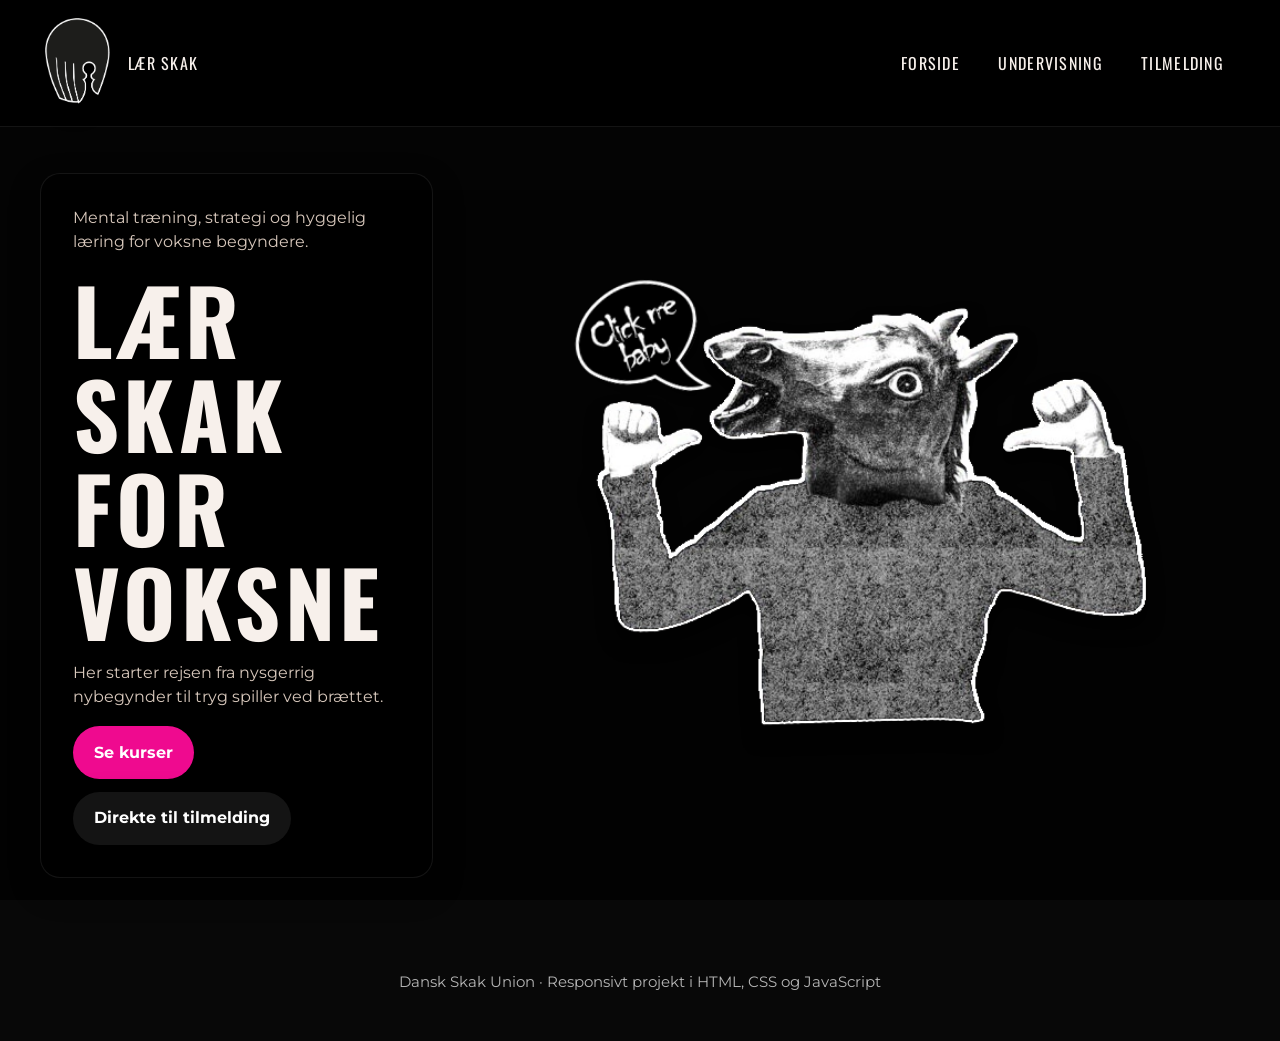
==== index.html @ 6d530229 "Add files via upload" ====
<!DOCTYPE html>
<html lang="da">

<head>
  <meta charset="UTF-8">
  <meta name="viewport" content="width=device-width, initial-scale=1.0">
  <title>Lær Skak for Voksne | Forside</title>
  <meta name="description" content="Forside til et responsivt skaksite med link videre til kursussiden.">
  <link rel="preconnect" href="https://fonts.googleapis.com">
  <link rel="preconnect" href="https://fonts.gstatic.com" crossorigin>
  <link
    href="https://fonts.googleapis.com/css2?family=Montserrat:wght@400;600;700&family=Oswald:wght@400;500;700&display=swap"
    rel="stylesheet">
  <link rel="stylesheet" href="css/style.css">
</head>

<body>
  <div class="site-shell bg-page home-page">
    <header class="site-header">
      <div class="header-inner">
        <a class="logo-link" href="index.html" aria-label="Gå til forsiden">
          <img src="assets/logo.png" alt="Dansk Skak Union logo">
          <span>Lær Skak</span>
        </a>

        <button class="menu-toggle" type="button" data-menu-toggle aria-expanded="false"
          aria-controls="main-navigation">
          Menu
        </button>

        <nav class="site-nav" id="main-navigation" data-nav aria-label="Primær navigation">
          <ul>
            <li><a href="index.html">Forside</a></li>
            <li><a href="kurser.html">Undervisning</a></li>
            <li><a href="tilmelding.html">Tilmelding</a></li>
          </ul>
        </nav>
      </div>
    </header>

    <main class="page-wrap">
      <section class="hero" aria-labelledby="hero-title">
        <div class="hero-card">
          <p class="section-intro">Mental træning, strategi og hyggelig læring for voksne begyndere.</p>
          <h1 id="hero-title">Lær Skak for Voksne</h1>
          <p>Her starter rejsen fra nysgerrig nybegynder
            til tryg spiller ved brættet.</p>

          <div class="button-row">
            <a class="cta-link" href="kurser.html">Se kurser</a>
            <a class="cta-link secondary" href="tilmelding.html">Direkte til tilmelding</a>
          </div>
        </div>

        <div class="hero-visual">
          <a class="image-link" href="kurser.html" aria-label="Gå til side 2 med kurser">
            <img class="horse-man" src="assets/horse-man.webp"
              alt="Illustration af mand med hestehoved der linker til kursussiden">
          </a>
        </div>
      </section>
    </main>

    <footer class="site-footer">
      <div class="page-wrap">
        <p>Dansk Skak Union · Responsivt projekt i HTML, CSS og JavaScript</p>
      </div>
    </footer>
  </div>

  <script src="js/menu.js"></script>
</body>

</html>
---- css/style.css ----
/* Base */
:root {
  --bg-dark: #080808;
  --bg-panel: rgba(10, 10, 10, 0.78);
  --text-light: #f7f0eb;
  --text-soft: #d8c8bc;
  --accent: #ef0a8f;
  --card: #b79d8b;
  --card-soft: #d9dce4;
  --shadow: 0 12px 30px rgba(0, 0, 0, 0.35);
  --radius: 1.25rem;
  --max-width: 1200px;
}

*,
*::before,
*::after {
  box-sizing: border-box;
}

html {
  scroll-behavior: smooth;
}

body {
  margin: 0;
  min-height: 100vh;
  font-family: "Montserrat", Arial, sans-serif;
  color: var(--text-light);
  background-color: var(--bg-dark);
  line-height: 1.5;
}

img {
  max-width: 100%;
  display: block;
}

a {
  color: inherit;
  text-decoration: none;
}

button,
input,
select,
textarea {
  font: inherit;
}

.visually-hidden {
  position: absolute;
  width: 1px;
  height: 1px;
  padding: 0;
  margin: -1px;
  overflow: hidden;
  clip-path: inset(50%);
  white-space: nowrap;
  border: 0;
}

.site-shell {
  position: relative;
  min-height: 100vh;
  isolation: isolate;
}

.bg-page::before {
  content: "";
  position: fixed;
  inset: 0;
  background-image: linear-gradient(rgba(0, 0, 0, 0.55), rgba(0, 0, 0, 0.7)), url("../assets/skak-bg.jpg");
  background-size: cover;
  background-position: center;
  z-index: -2;
}

.home-page::before {
  background-image: linear-gradient(rgba(0, 0, 0, 0.45), rgba(0, 0, 0, 0.7)), url("../assets/forside-bg.png");
}

.page-wrap {
  width: min(100% - 2rem, var(--max-width));
  margin: 0 auto;
}

.site-header {
  position: sticky;
  top: 0;
  z-index: 10;
  background: rgba(0, 0, 0, 0.82);
  backdrop-filter: blur(8px);
  border-bottom: 1px solid rgba(255, 255, 255, 0.08);
}

.header-inner {
  width: min(100% - 2rem, var(--max-width));
  margin: 0 auto;
  display: flex;
  align-items: center;
  justify-content: space-between;
  gap: 1rem;
  padding: 0.8rem 0;
}

.logo-link {
  display: inline-flex;
  align-items: center;
  gap: 0.5rem;
  font-family: "Oswald", Arial, sans-serif;
  text-transform: uppercase;
  letter-spacing: 0.08em;
}

.logo-link img {
  width: 80px;
  filter: drop-shadow(0 6px 10px rgba(0, 0, 0, 0.25));
}

.menu-toggle {
  border: 1px solid rgba(255, 255, 255, 0.2);
  background: transparent;
  color: var(--text-light);
  border-radius: 0.8rem;
  padding: 0.65rem 0.9rem;
}

.site-nav {
  position: absolute;
  right: 1rem;
  top: calc(100% + 0.5rem);
  width: min(18rem, calc(100vw - 2rem));
  background: rgba(0, 0, 0, 0.92);
  border-radius: 1rem;
  padding: 0.75rem;
  box-shadow: var(--shadow);
  display: none;
}

.site-nav.is-open {
  display: block;
}

.site-nav ul {
  list-style: none;
  padding: 0;
  margin: 0;
}

.site-nav a {
  display: block;
  padding: 0.8rem 1rem;
  border-radius: 0.75rem;
  font-family: "Oswald", Arial, sans-serif;
  letter-spacing: 0.08em;
  text-transform: uppercase;
}

.site-nav a:hover,
.site-nav a:focus-visible,
.cta-link:hover,
.cta-link:focus-visible,
.image-link:hover,
.image-link:focus-visible {
  background: rgba(239, 10, 143, 0.18);
  outline: none;
}

.hero {
  display: grid;
  gap: 1.5rem;
  align-items: center;
  padding: 2rem 0 3rem;
  min-height: calc(100vh - 88px);
}

.hero-card {
  max-width: 32rem;
  background: rgba(0, 0, 0, 0.68);
  border: 1px solid rgba(255, 255, 255, 0.08);
  border-radius: var(--radius);
  padding: 1.5rem;
  box-shadow: var(--shadow);
}

.hero h1,
.page-title,
.form-title {
  margin: 0 0 0.8rem;
  font-family: "Oswald", Arial, sans-serif;
  text-transform: uppercase;
  letter-spacing: 0.05em;
  line-height: 1.05;
}

.hero h1 {
  font-size: clamp(2.8rem, 9vw, 5.6rem);
}

.hero p,
.section-intro {
  margin: 0 0 1.1rem;
  color: var(--text-soft);
}

.button-row {
  display: flex;
  flex-wrap: wrap;
  gap: 0.8rem;
}

.cta-link {
  display: inline-flex;
  align-items: center;
  justify-content: center;
  padding: 0.9rem 1.3rem;
  border-radius: 999px;
  background: var(--accent);
  color: #fff;
  font-weight: 700;
  box-shadow: var(--shadow);
}

.cta-link.secondary {
  background: rgba(255, 255, 255, 0.08);
}

.hero-visual {
  justify-self: center;
  max-width: 22rem;
  display: flex;
  justify-content: center;
}

.image-link {
  display: inline-block;
  border-radius: 1rem;
  transition:
    transform 0.25s ease,
    filter 0.25s ease;
}

.image-link:hover,
.image-link:focus-visible {
  transform: translateY(-4px) scale(1.01);
  filter: brightness(1.06);
}

.page-section {
  padding: 1.5rem 0 3rem;
}

.content-panel {
  background: rgba(0, 0, 0, 0.72);
  border-radius: var(--radius);
  padding: 1.25rem;
  box-shadow: var(--shadow);
}

.grid-courses {
  display: grid;
  gap: 1.5rem;
}

.feature-card {
  background: rgba(183, 157, 139, 0.14);
  border: 1px solid rgba(255, 255, 255, 0.08);
  border-radius: var(--radius);
  padding: 1rem;
}

.feature-card h2,
.feature-card h3 {
  margin-top: 0;
  font-family: "Oswald", Arial, sans-serif;
  text-transform: uppercase;
  letter-spacing: 0.04em;
}

.promo-image {
  border-radius: var(--radius);
  overflow: hidden;
  box-shadow: var(--shadow);
}

.info-columns {
  display: grid;
  gap: 1rem;
}

.nav-inline {
  margin: 0 0 1rem;
  padding: 0;
  list-style: none;
  display: grid;
  gap: 0.5rem;
}

.nav-inline a {
  display: block;
  padding: 0.75rem 1rem;
  border-left: 3px solid var(--accent);
  background: rgba(255, 255, 255, 0.04);
  font-family: "Oswald", Arial, sans-serif;
  text-transform: uppercase;
  letter-spacing: 0.06em;
}

.contact-card {
  background: var(--card);
  color: #fff;
  border-radius: 1.5rem;
  padding: 1.25rem;
  box-shadow: var(--shadow);
}

.form-layout {
  display: grid;
  gap: 1.25rem;
}

.form-title {
  font-size: clamp(2rem, 6vw, 3.2rem);
  line-height: 1.05;
}

.form-grid {
  display: grid;
  gap: 1rem;
}

.form-field label {
  display: block;
  font-weight: 700;
  margin-bottom: 0.35rem;
}

.form-field input,
.form-field select,
.form-field textarea {
  width: 100%;
  border: 0;
  border-radius: 0.85rem;
  padding: 0.9rem 1rem;
  background: var(--card-soft);
  color: #454554;
}

.form-field textarea {
  min-height: 9rem;
  resize: vertical;
}

.checkbox-row {
  display: flex;
  align-items: start;
  gap: 0.75rem;
  margin: 0.5rem 0 1rem;
}

.submit-button {
  width: 100%;
  border: 0;
  border-radius: 0.9rem;
  padding: 1rem 1.2rem;
  background: var(--accent);
  color: #fff;
  font-family: "Oswald", Arial, sans-serif;
  letter-spacing: 0.35em;
  text-transform: uppercase;
  font-size: 1.05rem;
  cursor: pointer;
}

.submit-button:hover,
.submit-button:focus-visible {
  filter: brightness(1.08);
  outline: none;
}

.contact-list {
  display: grid;
  gap: 1rem;
  margin-top: 2rem;
  margin-left: 0;
}

.contact-item h3 {
  margin: 0 0 0.3rem;
  font-family: "Oswald", Arial, sans-serif;
  text-transform: uppercase;
}

.contact-item p {
  margin: 0;
}

.site-footer {
  padding: 1rem 0 2rem;
  color: rgba(255, 255, 255, 0.7);
  text-align: center;
  font-size: 0.95rem;
}

@media (min-width: 800px) {
  .menu-toggle {
    display: none;
  }

  .site-nav {
    position: static;
    display: block;
    width: auto;
    background: transparent;
    box-shadow: none;
    padding: 0;
  }

  .site-nav ul {
    display: flex;
    flex-wrap: wrap;
    gap: 0.4rem;
  }

  .hero {
    grid-template-columns: 1.1fr 0.9fr;
    gap: 2rem;
  }

  .hero-visual {
    max-width: 50rem;
  }

  .grid-courses {
    grid-template-columns: 1fr 1fr;
    grid-template-areas:
      "mental hvad"
      "praktisk praktisk"
      "hvorfor hvorfor";
  }

  #mental {
    grid-area: mental;
  }

  #hvad {
    grid-area: hvad;
  }

  #praktisk {
    grid-area: praktisk;
  }

  #hvorfor {
    grid-area: hvorfor;
  }

  #hvorfor .image-link {
    display: block;
    width: 100%;
  }

  #hvorfor img {
    display: block;
    width: 100%;
    height: auto;
  }

  .info-columns {
    grid-template-columns: 1fr 1fr;
  }

  .contact-card {
    padding: 1.5rem;
  }

  .form-layout {
    grid-template-columns: 2fr 0.9fr;
    align-items: start;
  }

  .form-grid {
    grid-template-columns: 1fr 1fr;
  }

  .form-field.full {
    grid-column: 1 / -1;
  }

  .submit-button {
    font-size: 1.25rem;
  }

  .contact-list {
    margin-top: 9rem;
    margin-left: 2rem;
  }
}

@media (min-width: 1200px) {
  .header-inner,
  .page-wrap {
    width: min(100% - 4rem, var(--max-width));
  }

  .hero-card,
  .content-panel,
  .contact-card {
    padding: 2rem;
  }
}

/* Kun hestemanden på forsiden */
.horse-man {
  width: 460px;
  max-width: none;
  display: block;
  margin: 0 auto;
}

@media (min-width: 800px) {
  .horse-man {
    width: 775px;
  }
}
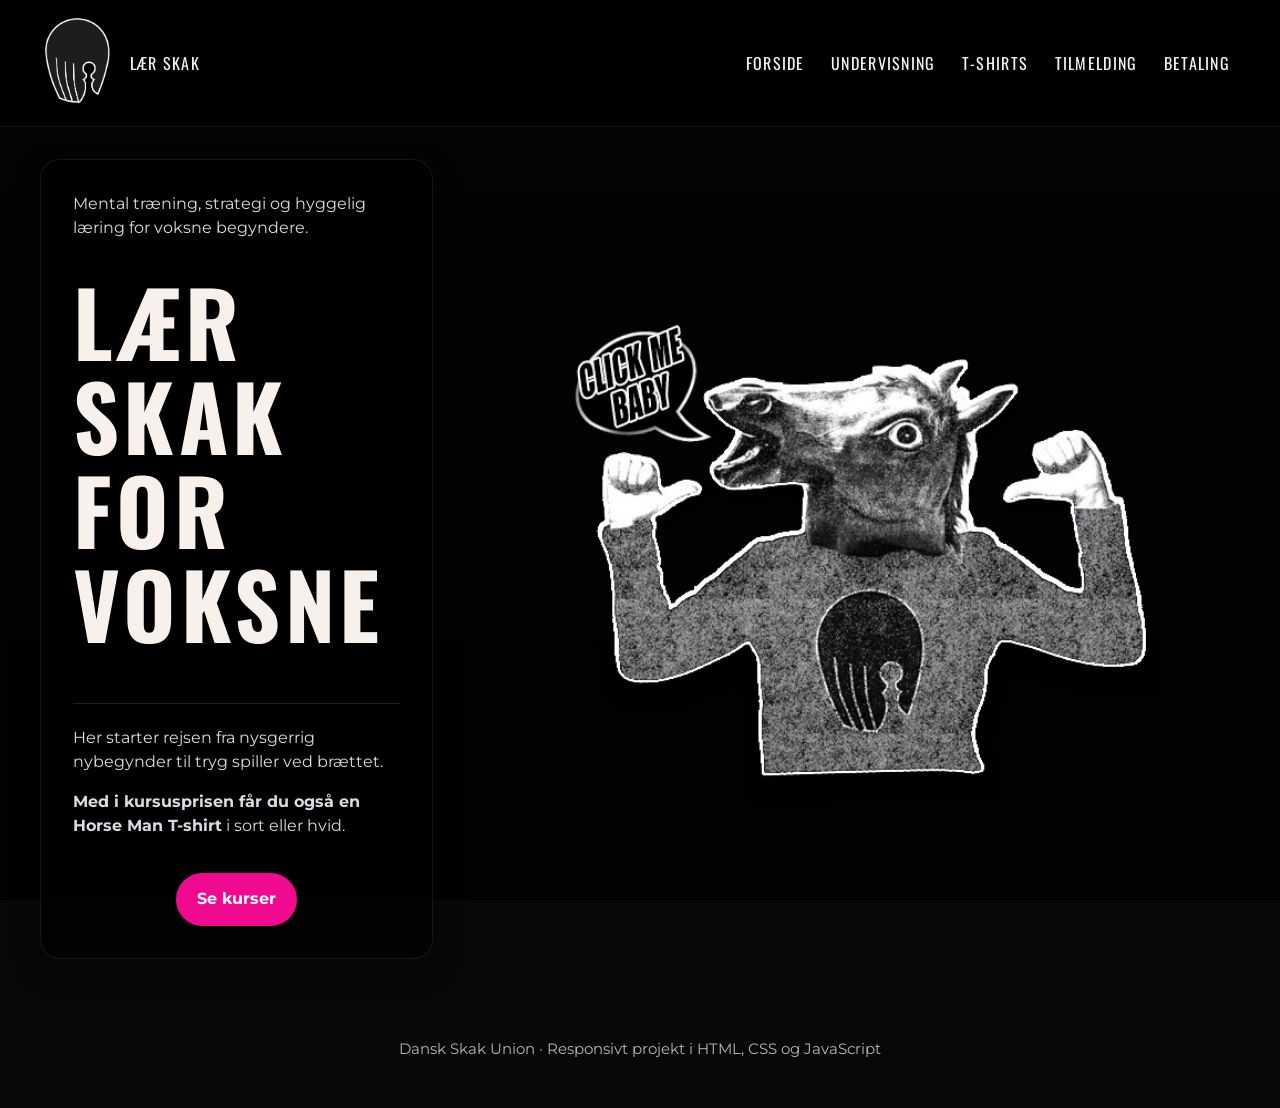
==== commit 61564d91: "Add files via upload" ====
--- a/index.html
+++ b/index.html
@@ -5,13 +5,80 @@
   <meta charset="UTF-8">
   <meta name="viewport" content="width=device-width, initial-scale=1.0">
   <title>Lær Skak for Voksne | Forside</title>
-  <meta name="description" content="Forside til et responsivt skaksite med link videre til kursussiden.">
+  <meta name="description"
+    content="Forside til et responsivt skaksite med link videre til kursussiden og T-shirt side.">
   <link rel="preconnect" href="https://fonts.googleapis.com">
   <link rel="preconnect" href="https://fonts.gstatic.com" crossorigin>
   <link
     href="https://fonts.googleapis.com/css2?family=Montserrat:wght@400;600;700&family=Oswald:wght@400;500;700&display=swap"
     rel="stylesheet">
   <link rel="stylesheet" href="css/style.css">
+  <link rel="apple-touch-icon" sizes="180x180" href="/apple-touch-icon.png">
+  <link rel="icon" type="image/png" sizes="32x32" href="/favicon-32x32.png">
+  <link rel="icon" type="image/png" sizes="16x16" href="/favicon-16x16.png">
+  <link rel="manifest" href="/site.webmanifest">
+
+<style>
+.cta-link,
+.submit-button,
+.payment-submit-button,
+.price-box,
+.price-box-link{
+transition:transform .18s ease,filter .18s ease,box-shadow .18s ease;
+}
+
+.cta-link:hover,
+.submit-button:hover,
+.payment-submit-button:hover,
+.cta-link:focus-visible,
+.submit-button:focus-visible,
+.payment-submit-button:focus-visible{
+filter:brightness(1.15);
+transform:translateY(-2px) scale(1.03);
+box-shadow:0 14px 34px rgba(255,0,140,.45);
+}
+
+.site-nav a{
+position:relative;
+padding:6px 10px;
+border-radius:6px;
+}
+
+.site-nav a::before{
+content:"";
+position:absolute;
+inset:0;
+background:rgba(255,0,140,.25);
+border-radius:6px;
+opacity:0;
+transition:opacity .18s ease;
+z-index:-1;
+}
+
+.site-nav a:hover::before,
+.site-nav a:focus-visible::before{
+opacity:1;
+}
+
+
+.hero-visual .image-link,
+.hero-visual .horse-man{
+display:inline-block;
+}
+
+.hero-visual .horse-man{
+transition:transform .18s ease;
+transform-origin:center center;
+}
+
+.hero-visual .image-link:hover .horse-man,
+.hero-visual .image-link:focus-visible .horse-man,
+.hero-visual .image-link:focus .horse-man{
+transform:scale(1.2);
+}
+
+</style>
+
 </head>
 
 <body>
@@ -32,30 +99,34 @@
           <ul>
             <li><a href="index.html">Forside</a></li>
             <li><a href="kurser.html">Undervisning</a></li>
+            <li><a href="tshirts.html">T-shirts</a></li>
             <li><a href="tilmelding.html">Tilmelding</a></li>
+            <li><a href="betaling.html">Betaling</a></li>
           </ul>
         </nav>
       </div>
     </header>
 
     <main class="page-wrap">
-      <section class="hero" aria-labelledby="hero-title">
-        <div class="hero-card">
+      <section class="hero index-mobile-layout" aria-labelledby="hero-title">
+        <div class="hero-card index-hero-card">
           <p class="section-intro">Mental træning, strategi og hyggelig læring for voksne begyndere.</p>
           <h1 id="hero-title">Lær Skak for Voksne</h1>
-          <p>Her starter rejsen fra nysgerrig nybegynder
-            til tryg spiller ved brættet.</p>
 
-          <div class="button-row">
-            <a class="cta-link" href="kurser.html">Se kurser</a>
-            <a class="cta-link secondary" href="tilmelding.html">Direkte til tilmelding</a>
+          <div class="tshirt-selection-inline index-mobile-copy">
+            <p>Her starter rejsen fra nysgerrig nybegynder til tryg spiller ved brættet.</p>
+            <p><strong>Med i kursusprisen får du også en Horse Man T-shirt</strong> i sort eller hvid.</p>
+
+            <div class="selection-actions">
+              <a class="cta-link" href="kurser.html">Se kurser</a>
+            </div>
           </div>
         </div>
 
         <div class="hero-visual">
-          <a class="image-link" href="kurser.html" aria-label="Gå til side 2 med kurser">
+          <a class="image-link" href="tshirts.html" aria-label="Gå til T-shirt-siden">
             <img class="horse-man" src="assets/horse-man.webp"
-              alt="Illustration af mand med hestehoved der linker til kursussiden">
+              alt="Illustration af Horse Man der linker til T-shirt-siden">
           </a>
         </div>
       </section>
--- a/css/style.css
+++ b/css/style.css
@@ -1,9 +1,12 @@
-/* Base */
+/* =========================================================
+   01. ROOT / DESIGN TOKENS
+========================================================= */
+
 :root {
   --bg-dark: #080808;
   --bg-panel: rgba(10, 10, 10, 0.78);
   --text-light: #f7f0eb;
-  --text-soft: #d8c8bc;
+  --text-soft: #d8dce4;
   --accent: #ef0a8f;
   --card: #b79d8b;
   --card-soft: #d9dce4;
@@ -11,6 +14,10 @@
   --radius: 1.25rem;
   --max-width: 1200px;
 }
+
+/* =========================================================
+   02. RESET / BASE
+========================================================= */
 
 *,
 *::before,
@@ -60,36 +67,45 @@
   border: 0;
 }
 
+/* =========================================================
+   03. GLOBAL LAYOUT
+========================================================= */
+
 .site-shell {
   position: relative;
   min-height: 100vh;
   isolation: isolate;
 }
 
+.page-wrap {
+  width: min(100% - 2rem, var(--max-width));
+  margin: 0 auto;
+}
+
 .bg-page::before {
   content: "";
   position: fixed;
   inset: 0;
-  background-image: linear-gradient(rgba(0, 0, 0, 0.55), rgba(0, 0, 0, 0.7)), url("../assets/skak-bg.jpg");
+  background-image: linear-gradient(rgba(0, 0, 0, 0.55), rgba(0, 0, 0, 0.72)), url("../assets/skak-bg.jpg");
   background-size: cover;
   background-position: center;
   z-index: -2;
 }
 
-.home-page::before {
+.home-page::before,
+.tshirt-page.bg-page::before {
   background-image: linear-gradient(rgba(0, 0, 0, 0.45), rgba(0, 0, 0, 0.7)), url("../assets/forside-bg.png");
 }
 
-.page-wrap {
-  width: min(100% - 2rem, var(--max-width));
-  margin: 0 auto;
-}
+/* =========================================================
+   04. HEADER / NAVIGATION
+========================================================= */
 
 .site-header {
-  position: sticky;
+  position: relative;
   top: 0;
-  z-index: 10;
-  background: rgba(0, 0, 0, 0.82);
+  z-index: 20;
+  background: rgba(0, 0, 0, 0.84);
   backdrop-filter: blur(8px);
   border-bottom: 1px solid rgba(255, 255, 255, 0.08);
 }
@@ -107,7 +123,7 @@
 .logo-link {
   display: inline-flex;
   align-items: center;
-  gap: 0.5rem;
+  gap: 0.6rem;
   font-family: "Oswald", Arial, sans-serif;
   text-transform: uppercase;
   letter-spacing: 0.08em;
@@ -124,6 +140,7 @@
   color: var(--text-light);
   border-radius: 0.8rem;
   padding: 0.65rem 0.9rem;
+  cursor: pointer;
 }
 
 .site-nav {
@@ -131,7 +148,9 @@
   right: 1rem;
   top: calc(100% + 0.5rem);
   width: min(18rem, calc(100vw - 2rem));
-  background: rgba(0, 0, 0, 0.92);
+  background: rgba(0, 0, 0, 0.88);
+  backdrop-filter: blur(8px);
+  border: 1px solid rgba(255, 255, 255, 0.08);
   border-radius: 1rem;
   padding: 0.75rem;
   box-shadow: var(--shadow);
@@ -161,11 +180,46 @@
 .site-nav a:focus-visible,
 .cta-link:hover,
 .cta-link:focus-visible,
-.image-link:hover,
-.image-link:focus-visible {
-  background: rgba(239, 10, 143, 0.18);
+.submit-button:hover,
+.submit-button:focus-visible,
+.course-page .course-route a:hover,
+.course-page .course-route a:focus-visible,
+
+/* =========================================================
+   HORSE MAN HOVER (INDEX)
+   no magenta boxes + 20% scale on Horse Man only
+========================================================= */
+
+.home-page .hero-visual .image-link {
+  position: relative;
+  isolation: isolate;
+}
+
+.home-page .hero-visual .image-link::before,
+.home-page .hero-visual .image-link::after {
+  display: none;
+  content: none;
+}
+
+.home-page .hero-visual .image-link:hover,
+.home-page .hero-visual .image-link:focus-visible {
+  background: transparent;
   outline: none;
 }
+
+.home-page .hero-visual .horse-man {
+  transition: transform 0.25s ease;
+  transform-origin: center center;
+}
+
+.home-page .hero-visual .image-link:hover .horse-man,
+.home-page .hero-visual .image-link:focus-visible .horse-man {
+  transform: rotate(-8deg) scale(1.2);
+}
+
+/* =========================================================
+   05. GENERIC HERO / CARDS / BUTTONS
+========================================================= */
 
 .hero {
   display: grid;
@@ -182,6 +236,9 @@
   border-radius: var(--radius);
   padding: 1.5rem;
   box-shadow: var(--shadow);
+  display: flex;
+  flex-direction: column;
+  gap: 1rem;
 }
 
 .hero h1,
@@ -208,6 +265,8 @@
   display: flex;
   flex-wrap: wrap;
   gap: 0.8rem;
+  justify-content: center;
+  align-items: center;
 }
 
 .cta-link {
@@ -220,6 +279,11 @@
   color: #fff;
   font-weight: 700;
   box-shadow: var(--shadow);
+  transition:
+    transform 0.2s ease,
+    filter 0.2s ease,
+    background-color 0.2s ease,
+    box-shadow 0.2s ease;
 }
 
 .cta-link.secondary {
@@ -248,7 +312,7 @@
 }
 
 .page-section {
-  padding: 1.5rem 0 3rem;
+  padding: 0.75rem 0 3rem;
 }
 
 .content-panel {
@@ -274,7 +338,7 @@
 .feature-card h3 {
   margin-top: 0;
   font-family: "Oswald", Arial, sans-serif;
-  text-transform: uppercase;
+  color: #fb4401;
   letter-spacing: 0.04em;
 }
 
@@ -306,6 +370,10 @@
   text-transform: uppercase;
   letter-spacing: 0.06em;
 }
+
+/* =========================================================
+   06. FORMS / CONTACT / PAYMENT SHARED
+========================================================= */
 
 .contact-card {
   background: var(--card);
@@ -345,6 +413,17 @@
   padding: 0.9rem 1rem;
   background: var(--card-soft);
   color: #454554;
+}
+
+.form-field select {
+  padding-right: 3.3rem;
+  appearance: none;
+  -webkit-appearance: none;
+  -moz-appearance: none;
+  background-image: url("data:image/svg+xml;utf8,<svg xmlns='http://www.w3.org/2000/svg' width='18' height='18' viewBox='0 0 24 24' fill='none' stroke='%23454554' stroke-width='2.4' stroke-linecap='round' stroke-linejoin='round'><polyline points='6 9 12 15 18 9'/></svg>");
+  background-repeat: no-repeat;
+  background-position: right 1.35rem center;
+  background-size: 16px;
 }
 
 .form-field textarea {
@@ -373,12 +452,6 @@
   cursor: pointer;
 }
 
-.submit-button:hover,
-.submit-button:focus-visible {
-  filter: brightness(1.08);
-  outline: none;
-}
-
 .contact-list {
   display: grid;
   gap: 1rem;
@@ -395,6 +468,43 @@
 .contact-item p {
   margin: 0;
 }
+
+.payment-contact-card {
+  background: var(--card);
+  color: #fff;
+}
+
+.payment-form .form-grid {
+  display: grid;
+  gap: 1rem;
+}
+
+.payment-submit-button {
+  margin-top: 1.2rem;
+}
+
+.payment-contact-list {
+  display: grid;
+  gap: 1rem;
+}
+
+.payment-note {
+  margin: 1rem 0 0;
+  color: rgba(255, 255, 255, 0.92);
+}
+
+.payment-note p {
+  margin: 0;
+}
+
+.payment-side-cta,
+.payment-side-cta--neutral {
+  display: none;
+}
+
+/* =========================================================
+   07. FOOTER / SHARED SMALL ITEMS
+========================================================= */
 
 .site-footer {
   padding: 1rem 0 2rem;
@@ -403,6 +513,568 @@
   font-size: 0.95rem;
 }
 
+.horse-man {
+  width: 460px;
+  max-width: none;
+  display: block;
+  margin: 0 auto;
+}
+
+/* =========================================================
+   08. COURSE PAGE
+========================================================= */
+
+.course-page .site-header {
+  position: relative;
+  top: auto;
+}
+
+.course-page main,
+.course-page .page-wrap,
+.course-page .page-section {
+  margin-top: 0;
+}
+
+.course-page .page-section {
+  padding-top: 0.75rem;
+}
+
+.course-page .course-hero,
+.course-page .course-card {
+  background: rgba(0, 0, 0, 0.82);
+  border: 1px solid rgba(255, 255, 255, 0.08);
+  border-radius: 1.9rem;
+  box-shadow: 0 20px 60px rgba(0, 0, 0, 0.45);
+  backdrop-filter: blur(10px);
+}
+
+.course-page .course-hero {
+  display: grid;
+  gap: 1.5rem;
+  align-items: center;
+  padding: 1.4rem;
+  overflow: hidden;
+}
+
+.course-page .course-hero__copy,
+.course-page .course-hero__visual,
+.course-page .course-card__content,
+.course-page .course-card__media {
+  min-width: 0;
+}
+
+.course-page .course-hero__visual img,
+.course-page .course-card__media img {
+  width: 100%;
+  height: auto;
+  border-radius: 1.5rem;
+}
+
+.course-page .course-kicker,
+.course-page .course-card__eyebrow {
+  display: inline-flex;
+  align-items: center;
+  min-height: 2.2rem;
+  padding: 0.35rem 0.9rem;
+  border-radius: 999px;
+  background: rgba(88, 15, 56, 0.88);
+  color: #f5ddec;
+  font-family: "Oswald", Arial, sans-serif;
+  font-size: clamp(0.8rem, 1.4vw, 0.95rem);
+  line-height: 1;
+  letter-spacing: 0.05em;
+  text-transform: uppercase;
+  margin-bottom: 0.85rem;
+}
+
+.course-page .course-hero__title,
+.course-page .course-card h2,
+.course-page .info-panel h2 {
+  margin: 0 0 0.8rem;
+  font-family: "Oswald", Arial, sans-serif;
+  font-weight: 700;
+  line-height: 1.03;
+}
+
+.course-page .course-hero__title {
+  font-size: clamp(3rem, 7vw, 5.4rem);
+  letter-spacing: -0.02em;
+  text-transform: none;
+  color: #f7f0eb;
+}
+
+.course-page .course-hero__lead,
+.course-page .course-card__content p {
+  color: #f1ece7;
+  font-size: clamp(1rem, 1.6vw, 1.15rem);
+  line-height: 1.45;
+}
+
+.course-page .course-badges {
+  display: grid;
+  grid-template-columns: repeat(3, minmax(0, 1fr));
+  gap: 0.8rem;
+  margin: 1.2rem 0 1.3rem;
+}
+
+.course-page .course-badge {
+  padding: 1rem 1.1rem;
+  border-radius: 1.2rem;
+  background: rgba(255, 255, 255, 0.06);
+  border: 1px solid rgba(255, 255, 255, 0.08);
+  min-height: 5rem;
+  display: flex;
+  flex-direction: column;
+  justify-content: center;
+}
+
+.course-page .course-badge strong {
+  display: block;
+  font-size: clamp(1.1rem, 1.7vw, 1.35rem);
+  color: #ffffff;
+  line-height: 1.05;
+}
+
+.course-page .course-badge span {
+  display: block;
+  margin-top: 0.2rem;
+  color: #ebe5df;
+  font-size: clamp(0.95rem, 1.4vw, 1.05rem);
+}
+
+.course-page .cta-link {
+  min-height: 3.25rem;
+  padding: 0.95rem 1.35rem;
+  border-radius: 999px;
+  font-size: 1rem;
+  font-weight: 700;
+  box-shadow: none;
+}
+
+.course-page .cta-link.secondary {
+  background: rgba(255, 255, 255, 0.12);
+}
+
+.course-page .dsu-button:hover,
+.course-page .dsu-button:focus-visible {
+  background: rgba(239, 10, 143, 0.24);
+  transform: translateY(-2px);
+  box-shadow: 0 10px 24px rgba(0, 0, 0, 0.26);
+}
+
+.course-page .course-layout {
+  display: grid;
+  grid-template-columns: minmax(0, 1fr);
+  gap: 1.25rem;
+  margin-top: 1.25rem;
+  align-items: start;
+}
+
+.course-page .course-card {
+  display: grid;
+  grid-template-columns: minmax(0, 1fr);
+  gap: 1rem;
+  align-items: center;
+  padding: 1.15rem;
+  overflow: hidden;
+}
+
+.course-page .course-card h2 {
+  font-size: clamp(2rem, 3.2vw, 2.8rem);
+  color: #f7f0eb;
+}
+
+.course-page .course-checklist,
+.course-page .info-list,
+.course-page .benefit-list {
+  list-style: none;
+  margin: 0.9rem 0 0;
+  padding: 0;
+  display: grid;
+  gap: 0.55rem;
+}
+
+.course-page .course-checklist.compact {
+  gap: 0.65rem;
+}
+
+.course-page .course-checklist li,
+.course-page .info-list li,
+.course-page .benefit-list li {
+  position: relative;
+  padding-left: 1.1rem;
+  font-size: 0.94rem;
+  line-height: 1.35;
+}
+
+.course-page .course-checklist li {
+  color: #f4efe9;
+  font-size: clamp(1rem, 1.5vw, 1.1rem);
+  padding-left: 1.5rem;
+}
+
+.course-page .info-list li,
+.course-page .benefit-list li {
+  color: #000;
+}
+
+.course-page .course-checklist li::before,
+.course-page .info-list li::before,
+.course-page .benefit-list li::before {
+  content: "✓";
+  position: absolute;
+  left: 0;
+  top: 0;
+  color: #70d0a0;
+  font-weight: 700;
+}
+
+.course-page .course-sidebar {
+  display: grid;
+  gap: 0.8rem;
+  align-self: start;
+  align-content: start;
+}
+
+.course-page .info-panel {
+  padding: 1rem 1.05rem;
+  color: #1f2734;
+  background: rgba(255, 255, 255, 0.92);
+  border: none;
+  border-radius: 1.2rem;
+  box-shadow: 0 16px 36px rgba(0, 0, 0, 0.22);
+  backdrop-filter: blur(8px);
+  height: auto;
+  min-height: 0;
+  align-self: start;
+}
+
+.course-page .info-panel h2 {
+  margin: 0 0 0.4rem;
+  font-size: clamp(2.1rem, 3.2vw, 2.9rem);
+  color: #202735;
+  line-height: 0.95;
+  letter-spacing: -0.03em;
+}
+
+.course-page .info-panel p {
+  color: #000;
+  font-size: 0.9rem;
+  line-height: 1.3;
+}
+
+.course-page .info-panel--practical,
+.course-page .info-panel--why {
+  padding-top: 0.95rem;
+  padding-bottom: 0.95rem;
+}
+
+.course-page .info-panel--price {
+  padding: 0.75rem 0.85rem 0.85rem;
+}
+
+.course-page .price-box-link {
+  display: block;
+  color: inherit;
+  text-decoration: none;
+}
+
+.course-page .price-box-link:focus-visible {
+  outline: none;
+}
+
+.course-page .price-box {
+  display: flex;
+  flex-direction: column;
+  gap: 0.55rem;
+  align-items: center;
+}
+
+.course-page .price-tag {
+  background: #157a79;
+  border-radius: 0.9rem;
+  min-height: 94px;
+  display: flex;
+  align-items: center;
+  justify-content: center;
+  gap: 0.35rem;
+  padding: 0.8rem 0.9rem;
+  box-shadow:
+    inset 0 1px 0 rgba(255, 255, 255, 0.08),
+    0 10px 24px rgba(0, 0, 0, 0.28);
+  transition:
+    transform 0.25s ease,
+    box-shadow 0.25s ease;
+}
+
+.course-page .price-box-link:hover .price-tag,
+.course-page .price-box-link:focus-visible .price-tag {
+  transform: translateY(-2px);
+  box-shadow:
+    inset 0 1px 0 rgba(255, 255, 255, 0.08),
+    0 14px 30px rgba(0, 0, 0, 0.34);
+}
+
+.course-page .price-amount {
+  font-family: "Anton", "Oswald", Arial, sans-serif;
+  font-size: clamp(4.4rem, 9vw, 5.8rem);
+  line-height: 0.82;
+  color: #f3f1ea;
+  letter-spacing: 0.01em;
+}
+
+.course-page .price-currency {
+  font-family: "Anton", "Oswald", Arial, sans-serif;
+  font-size: clamp(1.9rem, 3.5vw, 2.5rem);
+  line-height: 1;
+  color: #f3f1ea;
+  transform: translateY(6px);
+}
+
+.course-page .price-description {
+  margin: 0;
+  width: 100%;
+  max-width: none;
+  color: #000;
+  font-size: 0.84rem;
+  line-height: 1.22;
+  text-align: center;
+}
+
+.course-page .course-route {
+  display: flex;
+  flex-wrap: wrap;
+  gap: 0.8rem;
+  margin-top: 1rem;
+}
+
+.course-page .course-route a {
+  display: inline-flex;
+  align-items: center;
+  justify-content: center;
+  min-height: 3rem;
+  padding: 0.65rem 1.2rem;
+  border-radius: 999px;
+  background: var(--accent);
+  color: #fff;
+  font-weight: 700;
+  font-size: 1rem;
+  box-shadow: var(--shadow);
+  transition:
+    transform 0.2s ease,
+    filter 0.2s ease;
+}
+
+.course-page .course-route a:hover,
+.course-page .course-route a:focus-visible {
+  filter: brightness(0.95);
+  transform: translateY(-1px);
+  outline: none;
+}
+
+/* =========================================================
+   09. T-SHIRTS PAGE
+========================================================= */
+
+.tshirt-page {
+  --tee-white-shift-x: 0%;
+  --tee-white-shift-y: 0%;
+  --tee-black-shift-x: 0%;
+  --tee-black-shift-y: 0%;
+}
+
+.tshirt-page .site-footer {
+  display: none;
+}
+
+.keep-together {
+  white-space: nowrap;
+}
+
+/* ---------------------------------------------------------
+   09.1 T-shirt hero layout
+--------------------------------------------------------- */
+
+.tshirt-hero {
+  grid-template-columns: minmax(320px, 34rem) minmax(480px, 1.35fr);
+  gap: 2rem;
+  align-items: start;
+  overflow: visible;
+}
+
+.tshirt-hero-card {
+  max-width: 36rem;
+}
+
+.tshirt-hero-card h1 {
+  word-break: normal;
+  overflow-wrap: normal;
+  hyphens: none;
+}
+
+/* ---------------------------------------------------------
+   09.2 Text / form area in black card
+--------------------------------------------------------- */
+
+.tshirt-selection-inline {
+  margin-top: 1.5rem;
+  padding-top: 1.35rem;
+  border-top: 1px solid rgba(255, 255, 255, 0.12);
+}
+
+.tshirt-selection-inline h2 {
+  margin: 0 0 0.75rem;
+  font-family: "Oswald", Arial, sans-serif;
+  text-transform: uppercase;
+  letter-spacing: 0.04em;
+}
+
+.tshirt-selection-inline p {
+  margin: 0 0 1rem;
+  color: var(--text-soft);
+}
+
+/* ---------------------------------------------------------
+   09.3 Stage for shirts
+--------------------------------------------------------- */
+
+.tshirt-stage {
+  position: relative;
+  min-height: 58rem;
+  width: 100%;
+  max-width: 64rem;
+  margin-inline: auto;
+  display: flex;
+  align-items: center;
+  justify-content: center;
+  transform: translateX(0);
+  overflow: visible;
+  border-radius: 1.7rem;
+}
+
+/* ---------------------------------------------------------
+   09.4 Magenta overlay box removed
+--------------------------------------------------------- */
+
+.tshirt-stage-glow,
+.tshirt-stage::after {
+  display: none;
+  content: none;
+}
+
+/* ---------------------------------------------------------
+   09.5 Shirt figures
+--------------------------------------------------------- */
+
+.tee {
+  position: absolute;
+  margin: 0;
+  transition:
+    transform 0.28s ease,
+    filter 0.28s ease;
+  will-change: transform;
+  z-index: 2;
+}
+
+.tee img {
+  width: 100%;
+  height: auto;
+  display: block;
+  filter: drop-shadow(0 54px 56px rgba(0, 0, 0, 0.76)) drop-shadow(0 26px 30px rgba(0, 0, 0, 0.58)) drop-shadow(0 10px 14px rgba(0, 0, 0, 0.42));
+}
+
+.tee-white {
+  width: min(41.9rem, 105%);
+  left: -1%;
+  top: 1%;
+  z-index: 2;
+  transform: translateX(var(--tee-white-shift-x)) translateY(var(--tee-white-shift-y)) rotate(-7deg);
+}
+
+.tee-black {
+  width: min(43.4rem, 110%);
+  left: 34%;
+  top: 28%;
+  z-index: 3;
+  transform: translateX(var(--tee-black-shift-x)) translateY(var(--tee-black-shift-y)) rotate(6deg);
+}
+
+/* ---------------------------------------------------------
+   09.6 Hover movement on shirts
+--------------------------------------------------------- */
+
+/* independent hover on each T-shirt */
+.tee-white:hover,
+.tee-white:focus-within {
+  transform: translateX(var(--tee-white-shift-x)) translateY(calc(var(--tee-white-shift-y) - 8px)) rotate(-9deg) scale(1.2);
+}
+
+.tee-black:hover,
+.tee-black:focus-within {
+  transform: translateX(var(--tee-black-shift-x)) translateY(calc(var(--tee-black-shift-y) - 10px)) rotate(8deg) scale(1.2);
+}
+
+/* ---------------------------------------------------------
+   09.7 Shirt selection form
+--------------------------------------------------------- */
+
+.tshirt-selection-form .selection-grid {
+  display: grid;
+  grid-template-columns: repeat(2, minmax(220px, 1fr));
+  gap: 1rem;
+  margin-top: 1rem;
+}
+
+.selection-field label {
+  display: block;
+  font-weight: 700;
+  margin-bottom: 0.45rem;
+}
+
+.selection-field select {
+  width: 100%;
+  padding: 0.95rem 3.1rem 0.95rem 1rem;
+  border-radius: 0.95rem;
+  border: 1px solid rgba(255, 255, 255, 0.14);
+  background-color: rgba(255, 255, 255, 0.08);
+  color: var(--text-light);
+  outline: none;
+  appearance: none;
+  -webkit-appearance: none;
+  -moz-appearance: none;
+  background-image: url("data:image/svg+xml;utf8,<svg xmlns='http://www.w3.org/2000/svg' width='18' height='18' viewBox='0 0 24 24' fill='none' stroke='white' stroke-width='2.6' stroke-linecap='round' stroke-linejoin='round'><polyline points='6 9 12 15 18 9'/></svg>");
+  background-repeat: no-repeat;
+  background-position: right 1.1rem center;
+  background-size: 16px;
+}
+
+.selection-field select:focus {
+  border-color: rgba(239, 10, 143, 0.9);
+  box-shadow: 0 0 0 3px rgba(239, 10, 143, 0.18);
+}
+
+.selection-field select option {
+  color: #111;
+  background: #fff;
+}
+
+/* ---------------------------------------------------------
+   09.8 CTA area below selects
+--------------------------------------------------------- */
+
+.selection-actions {
+  margin-top: 2.2rem;
+  display: flex;
+  flex-wrap: wrap;
+  gap: 0.8rem;
+  justify-content: center;
+  align-items: center;
+}
+
+/* =========================================================
+   10. RESPONSIVE
+========================================================= */
+
 @media (min-width: 800px) {
   .menu-toggle {
     display: none;
@@ -413,6 +1085,8 @@
     display: block;
     width: auto;
     background: transparent;
+    backdrop-filter: none;
+    border: 0;
     box-shadow: none;
     padding: 0;
   }
@@ -435,9 +1109,9 @@
   .grid-courses {
     grid-template-columns: 1fr 1fr;
     grid-template-areas:
+      "hvorfor hvorfor"
       "mental hvad"
-      "praktisk praktisk"
-      "hvorfor hvorfor";
+      "praktisk praktisk";
   }
 
   #mental {
@@ -454,17 +1128,6 @@
 
   #hvorfor {
     grid-area: hvorfor;
-  }
-
-  #hvorfor .image-link {
-    display: block;
-    width: 100%;
-  }
-
-  #hvorfor img {
-    display: block;
-    width: 100%;
-    height: auto;
   }
 
   .info-columns {
@@ -495,6 +1158,166 @@
   .contact-list {
     margin-top: 9rem;
     margin-left: 2rem;
+  }
+
+  .payment-contact-list {
+    margin-top: 9rem;
+    margin-left: 2rem;
+  }
+
+  .horse-man {
+    width: 775px;
+  }
+
+  .course-page .course-hero {
+    grid-template-columns: minmax(0, 1.05fr) minmax(0, 0.95fr);
+    gap: 1.4rem;
+    padding: 1.5rem;
+  }
+
+  .course-page .course-card--board,
+  .course-page .course-card--lesson,
+  .course-page .course-card--community {
+    grid-template-columns: minmax(0, 1fr) minmax(320px, 0.9fr);
+  }
+
+  .course-page .course-card--lesson .course-card__media {
+    order: 1;
+  }
+
+  .course-page .course-card--lesson .course-card__content {
+    order: 2;
+  }
+}
+
+@media (min-width: 980px) {
+  .course-page .course-layout {
+    grid-template-columns: minmax(0, 1.45fr) minmax(320px, 0.7fr);
+    grid-template-areas:
+      "board sidebar"
+      "lesson sidebar"
+      "community sidebar";
+    align-items: start;
+  }
+
+  .course-page .course-card--board {
+    grid-area: board;
+  }
+
+  .course-page .course-card--lesson {
+    grid-area: lesson;
+  }
+
+  .course-page .course-card--community {
+    grid-area: community;
+  }
+
+  .course-page .course-sidebar {
+    grid-area: sidebar;
+    position: sticky;
+    top: 1rem;
+  }
+}
+
+@media (max-width: 899px) {
+  .tshirt-hero {
+    grid-template-columns: 1fr;
+  }
+
+  .tshirt-stage {
+    min-height: 45rem;
+    max-width: 100%;
+    transform: translateX(0);
+    overflow: hidden;
+    border-radius: 1.5rem;
+  }
+
+  .tshirt-stage-glow,
+  .tshirt-stage::after {
+    display: none;
+  }
+
+  .tee-white {
+    width: min(34rem, 92%);
+    left: -1%;
+    top: 2%;
+  }
+
+  .tee-black {
+    width: min(35.5rem, 92%);
+    left: 18%;
+    top: 29%;
+  }
+}
+
+@media (max-width: 720px) {
+  .tshirt-selection-form .selection-grid {
+    grid-template-columns: 1fr;
+  }
+
+  .tshirt-hero-card h1 {
+    font-size: clamp(3.3rem, 12vw, 5rem);
+    line-height: 1.15;
+  }
+
+  .tshirt-stage {
+    min-height: 24rem;
+    max-width: 100%;
+    overflow: hidden;
+    transform: translateX(0);
+    border-radius: 1.2rem;
+  }
+
+  .tshirt-stage-glow,
+  .tshirt-stage::after {
+    display: none;
+  }
+
+  .tee-white {
+    width: 78%;
+    left: 2%;
+    top: 4%;
+    transform: rotate(-7deg);
+  }
+
+  .tee-black {
+    width: 80%;
+    left: 20%;
+    top: 30%;
+    transform: rotate(6deg);
+  }
+
+  .tee-white:hover,
+  .tee-white:focus-within {
+    transform: rotate(-9deg) translateY(-6px) scale(1.2);
+  }
+
+  .tee-black:hover,
+  .tee-black:focus-within {
+    transform: rotate(8deg) translateY(-8px) scale(1.2);
+  }
+}
+
+@media (max-width: 520px) {
+  .tshirt-hero-card h1 {
+    font-size: clamp(3rem, 11vw, 4.4rem);
+    line-height: 1.15;
+  }
+
+  .tshirt-stage {
+    min-height: 21rem;
+  }
+
+  .tee-white {
+    width: 76%;
+    left: 1%;
+    top: 6%;
+  }
+
+  .tee-black {
+    width: 77%;
+    left: 18%;
+    top: 31%;
   }
 }
 
@@ -509,18 +1332,89 @@
   .contact-card {
     padding: 2rem;
   }
-}
-
-/* Kun hestemanden på forsiden */
-.horse-man {
-  width: 460px;
-  max-width: none;
-  display: block;
-  margin: 0 auto;
-}
-
-@media (min-width: 800px) {
-  .horse-man {
-    width: 775px;
-  }
-}
+
+  .course-page .course-hero,
+  .course-page .course-card,
+  .course-page .info-panel {
+    border-radius: 2rem;
+  }
+}
+
+/* ===== MENU HOVER RESTORED ===== */
+.site-nav a:hover,
+.site-nav a:focus-visible {
+  background: rgba(239, 10, 143, 0.22);
+  color: #fff;
+}
+
+/* ===== TSHIRT HOVER 20% ===== */
+/* independent hover on each T-shirt */
+.tee-white:hover,
+.tee-white:focus-within {
+  transform: translateX(var(--tee-white-shift-x)) translateY(calc(var(--tee-white-shift-y) - 8px)) rotate(-9deg) scale(1.2);
+}
+
+.tee-black:hover,
+.tee-black:focus-within {
+  transform: translateX(var(--tee-black-shift-x)) translateY(calc(var(--tee-black-shift-y) - 10px)) rotate(8deg) scale(1.2);
+}
+
+/* ===== INDEX MOBILE LAYOUT COPIED FROM TSHIRTS ===== */
+@media (max-width: 720px) {
+  .home-page:not(.tshirt-page) .index-mobile-layout {
+    grid-template-columns: 1fr;
+    gap: 1rem;
+    align-items: start;
+    padding: 1rem 0 2rem;
+  }
+
+  .home-page:not(.tshirt-page) .page-wrap {
+    width: min(100% - 2rem, var(--max-width));
+  }
+
+  .home-page:not(.tshirt-page) .index-mobile-layout .index-hero-card {
+    width: 100%;
+    max-width: none;
+    padding: 1.4rem;
+    gap: 0;
+  }
+
+  .home-page:not(.tshirt-page) .index-mobile-layout .hero-visual {
+    width: 100%;
+    max-width: none;
+    justify-self: stretch;
+    display: flex;
+    justify-content: center;
+  }
+
+  .home-page:not(.tshirt-page) .index-mobile-layout .index-hero-card .section-intro {
+    margin: 0 0 0.75rem;
+  }
+
+  .home-page:not(.tshirt-page) .index-mobile-layout .index-hero-card h1 {
+    font-size: clamp(3.3rem, 12vw, 5rem);
+    line-height: 1.15;
+    margin: 0 0 0.8rem;
+  }
+
+  .home-page:not(.tshirt-page) .index-mobile-layout .index-mobile-copy {
+    margin-top: 1.5rem;
+    padding-top: 1.35rem;
+    border-top: 1px solid rgba(255, 255, 255, 0.12);
+  }
+
+  .home-page:not(.tshirt-page) .index-mobile-layout .index-mobile-copy p {
+    margin: 0 0 1rem;
+  }
+
+  .home-page:not(.tshirt-page) .index-mobile-layout .selection-actions {
+    margin-top: 2.2rem;
+  }
+}
+
+@media (max-width: 520px) {
+  .home-page:not(.tshirt-page) .index-mobile-layout .index-hero-card h1 {
+    font-size: clamp(3rem, 11vw, 4.4rem);
+    line-height: 1.15;
+  }
+}
